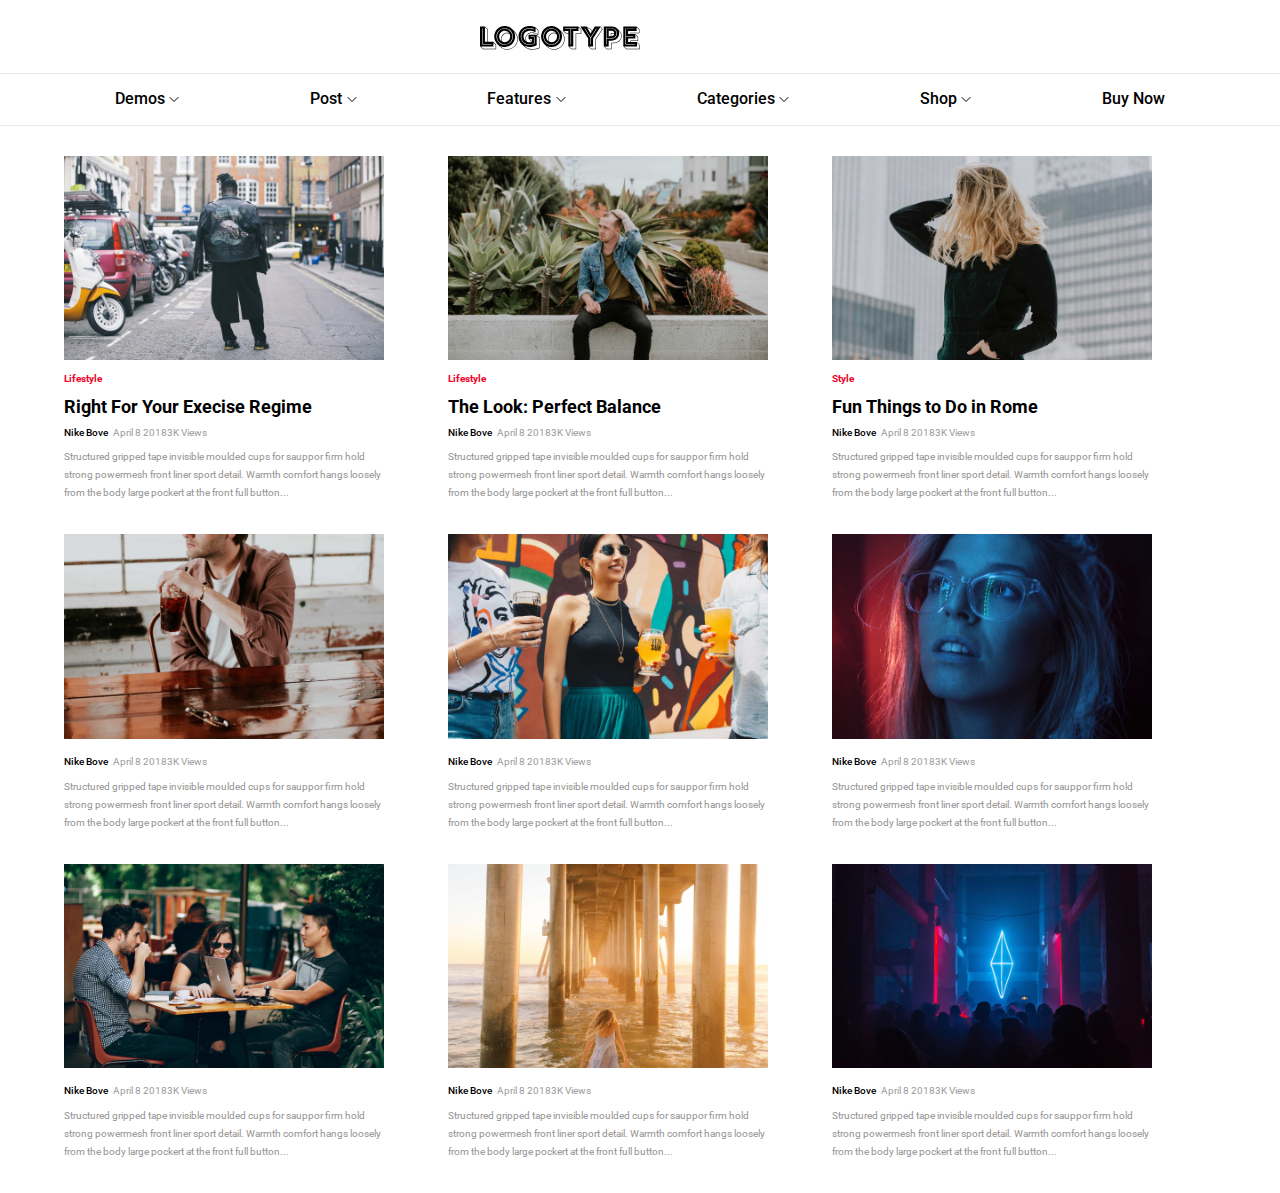
==== Compiled-HTML/index.html @ c1853500 "Initial commit" ====
<!DOCTYPE html><html> <head><meta charset="UTF-8"><meta name="viewport" content="width=device-width, initial-scale=1.0"><title>Вёрстка блога</title><link rel="stylesheet" href="../CSS/style.css"></head><header class="header"> <div class="header__top"><div class="header__burger"> <span class="header__burger-menu"> </span></div><img class="header__logo" src="../media/svg/Logotype.svg" alt=""><div class="header__top_right"><input class="header__text-field" type="text" placeholder="Поиск"><button class="header__search"></button></div></div><div class="header__bottom"><div class="header__select"> <div class="header__select-header"> <span class="header__select-current">Demos</span><div class="header__select-icon"><img class="header__select-icon-img" src="../media/svg/Select-icon.svg" alt=""></div><div class="header__select-body"><div class="header__select-item"><span class="header__select-item-text">Post Header</span></div><div class="header__select-item"><span class="header__select-item-text">post Layout</span></div><div class="header__select-item"><span class="header__select-item-text">Share Buttons</span></div><div class="header__select-item"><span class="header__select-item-text">Gallery Post</span></div><div class="header__select-item"><span class="header__select-item-text">Video Post</span></div></div></div></div><div class="header__select"> <div class="header__select-header"> <span class="header__select-current">Post</span><div class="header__select-icon"><img class="header__select-icon-img" src="../media/svg/Select-icon.svg" alt=""></div><div class="header__select-body"><div class="header__select-item"><span class="header__select-item-text">Post Header</span></div><div class="header__select-item"><span class="header__select-item-text">post Layout</span></div><div class="header__select-item"><span class="header__select-item-text">Share Buttons</span></div><div class="header__select-item"><span class="header__select-item-text">Gallery Post</span></div><div class="header__select-item"><span class="header__select-item-text">Video Post</span></div></div></div></div><div class="header__select"> <div class="header__select-header"> <span class="header__select-current">Features</span><div class="header__select-icon"><img class="header__select-icon-img" src="../media/svg/Select-icon.svg" alt=""></div><div class="header__select-body"><div class="header__select-item"><span class="header__select-item-text">Post Header</span></div><div class="header__select-item"><span class="header__select-item-text">post Layout</span></div><div class="header__select-item"><span class="header__select-item-text">Share Buttons</span></div><div class="header__select-item"><span class="header__select-item-text">Gallery Post</span></div><div class="header__select-item"><span class="header__select-item-text">Video Post</span></div></div></div></div><div class="header__select"> <div class="header__select-header"> <span class="header__select-current">Categories</span><div class="header__select-icon"><img class="header__select-icon-img" src="../media/svg/Select-icon.svg" alt=""></div><div class="header__select-body"><div class="header__select-item"><span class="header__select-item-text">Post Header</span></div><div class="header__select-item"><span class="header__select-item-text">post Layout</span></div><div class="header__select-item"><span class="header__select-item-text">Share Buttons</span></div><div class="header__select-item"><span class="header__select-item-text">Gallery Post</span></div><div class="header__select-item"><span class="header__select-item-text">Video Post</span></div></div></div></div><div class="header__select"> <div class="header__select-header"> <span class="header__select-current">Shop</span><div class="header__select-icon"><img class="header__select-icon-img" src="../media/svg/Select-icon.svg" alt=""></div><div class="header__select-body"><div class="header__select-item"><span class="header__select-item-text">Post Header</span></div><div class="header__select-item"><span class="header__select-item-text">post Layout</span></div><div class="header__select-item"><span class="header__select-item-text">Share Buttons</span></div><div class="header__select-item"><span class="header__select-item-text">Gallery Post</span></div><div class="header__select-item"><span class="header__select-item-text">Video Post</span></div></div></div></div><a class="header__link" href="">Buy Now</a></div></header><main><div class="main"> <div class="main__card"> <div class="main__card-img"><img class="main__card-picture" src="../media/png/1.png" alt=""></div><div class="main__card-type">Lifestyle</div><div class="main__card-topic">Right For Your Execise Regime</div><div class="main__card-user"><span class="main__card-author">Nike Bove</span><span class="main__card-date"> April 8 2018</span><span class="main__card-views">3K Views</span></div><div class="main__card-description">Structured gripped tape invisible moulded cups for sauppor firm hold strong powermesh front liner sport detail. Warmth comfort hangs loosely from the body large pockert at the front full button...</div></div><div class="main__card"> <div class="main__card-img"><img class="main__card-picture" src="../media/png/2.png" alt=""></div><div class="main__card-type">Lifestyle</div><div class="main__card-topic">The Look: Perfect Balance</div><div class="main__card-user"><span class="main__card-author">Nike Bove</span><span class="main__card-date"> April 8 2018</span><span class="main__card-views">3K Views</span></div><div class="main__card-description">Structured gripped tape invisible moulded cups for sauppor firm hold strong powermesh front liner sport detail. Warmth comfort hangs loosely from the body large pockert at the front full button...</div></div><div class="main__card"> <div class="main__card-img"><img class="main__card-picture" src="../media/png/3.png" alt=""></div><div class="main__card-type">Style</div><div class="main__card-topic">Fun Things to Do in Rome</div><div class="main__card-user"><span class="main__card-author">Nike Bove</span><span class="main__card-date"> April 8 2018</span><span class="main__card-views">3K Views</span></div><div class="main__card-description">Structured gripped tape invisible moulded cups for sauppor firm hold strong powermesh front liner sport detail. Warmth comfort hangs loosely from the body large pockert at the front full button...</div></div><div class="main__card"> <div class="main__card-img"><img class="main__card-picture" src="../media/png/4.png" alt=""></div><div class="main__card-type"></div><div class="main__card-topic"></div><div class="main__card-user"><span class="main__card-author">Nike Bove</span><span class="main__card-date"> April 8 2018</span><span class="main__card-views">3K Views</span></div><div class="main__card-description">Structured gripped tape invisible moulded cups for sauppor firm hold strong powermesh front liner sport detail. Warmth comfort hangs loosely from the body large pockert at the front full button...</div></div><div class="main__card"> <div class="main__card-img"><img class="main__card-picture" src="../media/png/5.png" alt=""></div><div class="main__card-type"></div><div class="main__card-topic"></div><div class="main__card-user"><span class="main__card-author">Nike Bove</span><span class="main__card-date"> April 8 2018</span><span class="main__card-views">3K Views</span></div><div class="main__card-description">Structured gripped tape invisible moulded cups for sauppor firm hold strong powermesh front liner sport detail. Warmth comfort hangs loosely from the body large pockert at the front full button...</div></div><div class="main__card"> <div class="main__card-img"><img class="main__card-picture" src="../media/png/6.png" alt=""></div><div class="main__card-type"></div><div class="main__card-topic"></div><div class="main__card-user"><span class="main__card-author">Nike Bove</span><span class="main__card-date"> April 8 2018</span><span class="main__card-views">3K Views</span></div><div class="main__card-description">Structured gripped tape invisible moulded cups for sauppor firm hold strong powermesh front liner sport detail. Warmth comfort hangs loosely from the body large pockert at the front full button...</div></div><div class="main__card"> <div class="main__card-img"><img class="main__card-picture" src="../media/png/7.png" alt=""></div><div class="main__card-type"></div><div class="main__card-topic"></div><div class="main__card-user"><span class="main__card-author">Nike Bove</span><span class="main__card-date"> April 8 2018</span><span class="main__card-views">3K Views</span></div><div class="main__card-description">Structured gripped tape invisible moulded cups for sauppor firm hold strong powermesh front liner sport detail. Warmth comfort hangs loosely from the body large pockert at the front full button...</div></div><div class="main__card"> <div class="main__card-img"><img class="main__card-picture" src="../media/png/8.png" alt=""></div><div class="main__card-type"></div><div class="main__card-topic"></div><div class="main__card-user"><span class="main__card-author">Nike Bove</span><span class="main__card-date"> April 8 2018</span><span class="main__card-views">3K Views</span></div><div class="main__card-description">Structured gripped tape invisible moulded cups for sauppor firm hold strong powermesh front liner sport detail. Warmth comfort hangs loosely from the body large pockert at the front full button...</div></div><div class="main__card"> <div class="main__card-img"><img class="main__card-picture" src="../media/png/9.png" alt=""></div><div class="main__card-type"></div><div class="main__card-topic"></div><div class="main__card-user"><span class="main__card-author">Nike Bove</span><span class="main__card-date"> April 8 2018</span><span class="main__card-views">3K Views</span></div><div class="main__card-description">Structured gripped tape invisible moulded cups for sauppor firm hold strong powermesh front liner sport detail. Warmth comfort hangs loosely from the body large pockert at the front full button...</div></div></div></main></html>
---- CSS/style.css ----
@import url("normalize.css");
@import url('https://fonts.googleapis.com/css2?family=Roboto:wght@400;700&display=swap');
@import url("header.css");
@import url("main.css");
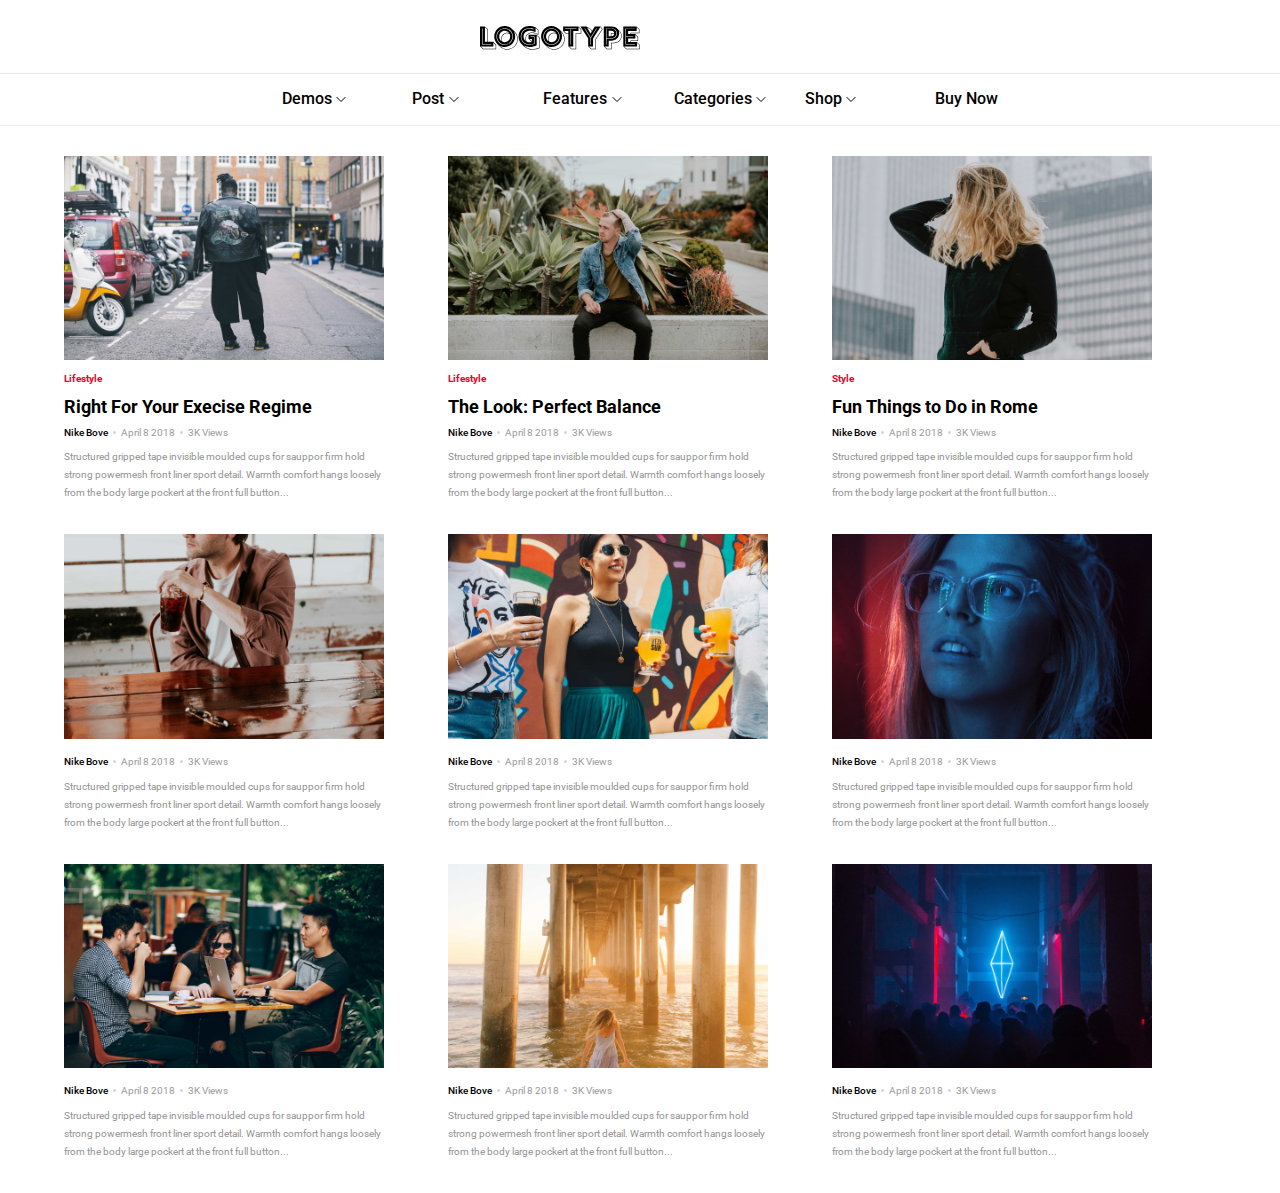
==== commit 20edfe1d: "Исправил ошибку" ====
--- a/Compiled-HTML/index.html
+++ b/Compiled-HTML/index.html
@@ -1 +1 @@
-<!DOCTYPE html><html> <head><meta charset="UTF-8"><meta name="viewport" content="width=device-width, initial-scale=1.0"><title>Вёрстка блога</title><link rel="stylesheet" href="../CSS/style.css"></head><header class="header"> <div class="header__top"><div class="header__burger"> <span class="header__burger-menu"> </span></div><img class="header__logo" src="../media/svg/Logotype.svg" alt=""><div class="header__top_right"><input class="header__text-field" type="text" placeholder="Поиск"><button class="header__search"></button></div></div><div class="header__bottom"><div class="header__select"> <div class="header__select-header"> <span class="header__select-current">Demos</span><div class="header__select-icon"><img class="header__select-icon-img" src="../media/svg/Select-icon.svg" alt=""></div><div class="header__select-body"><div class="header__select-item"><span class="header__select-item-text">Post Header</span></div><div class="header__select-item"><span class="header__select-item-text">post Layout</span></div><div class="header__select-item"><span class="header__select-item-text">Share Buttons</span></div><div class="header__select-item"><span class="header__select-item-text">Gallery Post</span></div><div class="header__select-item"><span class="header__select-item-text">Video Post</span></div></div></div></div><div class="header__select"> <div class="header__select-header"> <span class="header__select-current">Post</span><div class="header__select-icon"><img class="header__select-icon-img" src="../media/svg/Select-icon.svg" alt=""></div><div class="header__select-body"><div class="header__select-item"><span class="header__select-item-text">Post Header</span></div><div class="header__select-item"><span class="header__select-item-text">post Layout</span></div><div class="header__select-item"><span class="header__select-item-text">Share Buttons</span></div><div class="header__select-item"><span class="header__select-item-text">Gallery Post</span></div><div class="header__select-item"><span class="header__select-item-text">Video Post</span></div></div></div></div><div class="header__select"> <div class="header__select-header"> <span class="header__select-current">Features</span><div class="header__select-icon"><img class="header__select-icon-img" src="../media/svg/Select-icon.svg" alt=""></div><div class="header__select-body"><div class="header__select-item"><span class="header__select-item-text">Post Header</span></div><div class="header__select-item"><span class="header__select-item-text">post Layout</span></div><div class="header__select-item"><span class="header__select-item-text">Share Buttons</span></div><div class="header__select-item"><span class="header__select-item-text">Gallery Post</span></div><div class="header__select-item"><span class="header__select-item-text">Video Post</span></div></div></div></div><div class="header__select"> <div class="header__select-header"> <span class="header__select-current">Categories</span><div class="header__select-icon"><img class="header__select-icon-img" src="../media/svg/Select-icon.svg" alt=""></div><div class="header__select-body"><div class="header__select-item"><span class="header__select-item-text">Post Header</span></div><div class="header__select-item"><span class="header__select-item-text">post Layout</span></div><div class="header__select-item"><span class="header__select-item-text">Share Buttons</span></div><div class="header__select-item"><span class="header__select-item-text">Gallery Post</span></div><div class="header__select-item"><span class="header__select-item-text">Video Post</span></div></div></div></div><div class="header__select"> <div class="header__select-header"> <span class="header__select-current">Shop</span><div class="header__select-icon"><img class="header__select-icon-img" src="../media/svg/Select-icon.svg" alt=""></div><div class="header__select-body"><div class="header__select-item"><span class="header__select-item-text">Post Header</span></div><div class="header__select-item"><span class="header__select-item-text">post Layout</span></div><div class="header__select-item"><span class="header__select-item-text">Share Buttons</span></div><div class="header__select-item"><span class="header__select-item-text">Gallery Post</span></div><div class="header__select-item"><span class="header__select-item-text">Video Post</span></div></div></div></div><a class="header__link" href="">Buy Now</a></div></header><main><div class="main"> <div class="main__card"> <div class="main__card-img"><img class="main__card-picture" src="../media/png/1.png" alt=""></div><div class="main__card-type">Lifestyle</div><div class="main__card-topic">Right For Your Execise Regime</div><div class="main__card-user"><span class="main__card-author">Nike Bove</span><span class="main__card-date"> April 8 2018</span><span class="main__card-views">3K Views</span></div><div class="main__card-description">Structured gripped tape invisible moulded cups for sauppor firm hold strong powermesh front liner sport detail. Warmth comfort hangs loosely from the body large pockert at the front full button...</div></div><div class="main__card"> <div class="main__card-img"><img class="main__card-picture" src="../media/png/2.png" alt=""></div><div class="main__card-type">Lifestyle</div><div class="main__card-topic">The Look: Perfect Balance</div><div class="main__card-user"><span class="main__card-author">Nike Bove</span><span class="main__card-date"> April 8 2018</span><span class="main__card-views">3K Views</span></div><div class="main__card-description">Structured gripped tape invisible moulded cups for sauppor firm hold strong powermesh front liner sport detail. Warmth comfort hangs loosely from the body large pockert at the front full button...</div></div><div class="main__card"> <div class="main__card-img"><img class="main__card-picture" src="../media/png/3.png" alt=""></div><div class="main__card-type">Style</div><div class="main__card-topic">Fun Things to Do in Rome</div><div class="main__card-user"><span class="main__card-author">Nike Bove</span><span class="main__card-date"> April 8 2018</span><span class="main__card-views">3K Views</span></div><div class="main__card-description">Structured gripped tape invisible moulded cups for sauppor firm hold strong powermesh front liner sport detail. Warmth comfort hangs loosely from the body large pockert at the front full button...</div></div><div class="main__card"> <div class="main__card-img"><img class="main__card-picture" src="../media/png/4.png" alt=""></div><div class="main__card-type"></div><div class="main__card-topic"></div><div class="main__card-user"><span class="main__card-author">Nike Bove</span><span class="main__card-date"> April 8 2018</span><span class="main__card-views">3K Views</span></div><div class="main__card-description">Structured gripped tape invisible moulded cups for sauppor firm hold strong powermesh front liner sport detail. Warmth comfort hangs loosely from the body large pockert at the front full button...</div></div><div class="main__card"> <div class="main__card-img"><img class="main__card-picture" src="../media/png/5.png" alt=""></div><div class="main__card-type"></div><div class="main__card-topic"></div><div class="main__card-user"><span class="main__card-author">Nike Bove</span><span class="main__card-date"> April 8 2018</span><span class="main__card-views">3K Views</span></div><div class="main__card-description">Structured gripped tape invisible moulded cups for sauppor firm hold strong powermesh front liner sport detail. Warmth comfort hangs loosely from the body large pockert at the front full button...</div></div><div class="main__card"> <div class="main__card-img"><img class="main__card-picture" src="../media/png/6.png" alt=""></div><div class="main__card-type"></div><div class="main__card-topic"></div><div class="main__card-user"><span class="main__card-author">Nike Bove</span><span class="main__card-date"> April 8 2018</span><span class="main__card-views">3K Views</span></div><div class="main__card-description">Structured gripped tape invisible moulded cups for sauppor firm hold strong powermesh front liner sport detail. Warmth comfort hangs loosely from the body large pockert at the front full button...</div></div><div class="main__card"> <div class="main__card-img"><img class="main__card-picture" src="../media/png/7.png" alt=""></div><div class="main__card-type"></div><div class="main__card-topic"></div><div class="main__card-user"><span class="main__card-author">Nike Bove</span><span class="main__card-date"> April 8 2018</span><span class="main__card-views">3K Views</span></div><div class="main__card-description">Structured gripped tape invisible moulded cups for sauppor firm hold strong powermesh front liner sport detail. Warmth comfort hangs loosely from the body large pockert at the front full button...</div></div><div class="main__card"> <div class="main__card-img"><img class="main__card-picture" src="../media/png/8.png" alt=""></div><div class="main__card-type"></div><div class="main__card-topic"></div><div class="main__card-user"><span class="main__card-author">Nike Bove</span><span class="main__card-date"> April 8 2018</span><span class="main__card-views">3K Views</span></div><div class="main__card-description">Structured gripped tape invisible moulded cups for sauppor firm hold strong powermesh front liner sport detail. Warmth comfort hangs loosely from the body large pockert at the front full button...</div></div><div class="main__card"> <div class="main__card-img"><img class="main__card-picture" src="../media/png/9.png" alt=""></div><div class="main__card-type"></div><div class="main__card-topic"></div><div class="main__card-user"><span class="main__card-author">Nike Bove</span><span class="main__card-date"> April 8 2018</span><span class="main__card-views">3K Views</span></div><div class="main__card-description">Structured gripped tape invisible moulded cups for sauppor firm hold strong powermesh front liner sport detail. Warmth comfort hangs loosely from the body large pockert at the front full button...</div></div></div></main></html>+<!DOCTYPE html><html> <head><meta charset="UTF-8"><meta name="viewport" content="width=device-width, initial-scale=1.0"><title>Вёрстка блога</title><link rel="stylesheet" href="../CSS/style.css"></head><header class="header"> <div class="header__top"><div class="header__burger"> <span class="header__burger-menu"> </span></div><img class="header__logo" src="../media/svg/Logotype.svg" alt=""><div class="header__top_right"><input class="header__text-field" type="text" placeholder="Поиск"><button class="header__search"></button></div></div><div class="header__bottom"><div class="header__select"> <div class="header__select-header"> <span class="header__select-current">Demos</span><div class="header__select-icon"><img class="header__select-icon-img" src="../media/svg/Select-icon.svg" alt=""></div></div><div class="header__select-body"><div class="header__select-item"><span class="header__select-item-text">Post Header</span></div><div class="header__select-item"><span class="header__select-item-text">post Layout</span></div><div class="header__select-item"><span class="header__select-item-text">Share Buttons</span></div><div class="header__select-item"><span class="header__select-item-text">Gallery Post</span></div><div class="header__select-item"><span class="header__select-item-text">Video Post</span></div></div></div><div class="header__select"> <div class="header__select-header"> <span class="header__select-current">Post</span><div class="header__select-icon"><img class="header__select-icon-img" src="../media/svg/Select-icon.svg" alt=""></div></div><div class="header__select-body"><div class="header__select-item"><span class="header__select-item-text">Post Header</span></div><div class="header__select-item"><span class="header__select-item-text">post Layout</span></div><div class="header__select-item"><span class="header__select-item-text">Share Buttons</span></div><div class="header__select-item"><span class="header__select-item-text">Gallery Post</span></div><div class="header__select-item"><span class="header__select-item-text">Video Post</span></div></div></div><div class="header__select"> <div class="header__select-header"> <span class="header__select-current">Features</span><div class="header__select-icon"><img class="header__select-icon-img" src="../media/svg/Select-icon.svg" alt=""></div></div><div class="header__select-body"><div class="header__select-item"><span class="header__select-item-text">Post Header</span></div><div class="header__select-item"><span class="header__select-item-text">post Layout</span></div><div class="header__select-item"><span class="header__select-item-text">Share Buttons</span></div><div class="header__select-item"><span class="header__select-item-text">Gallery Post</span></div><div class="header__select-item"><span class="header__select-item-text">Video Post</span></div></div></div><div class="header__select"> <div class="header__select-header"> <span class="header__select-current">Categories</span><div class="header__select-icon"><img class="header__select-icon-img" src="../media/svg/Select-icon.svg" alt=""></div></div><div class="header__select-body"><div class="header__select-item"><span class="header__select-item-text">Post Header</span></div><div class="header__select-item"><span class="header__select-item-text">post Layout</span></div><div class="header__select-item"><span class="header__select-item-text">Share Buttons</span></div><div class="header__select-item"><span class="header__select-item-text">Gallery Post</span></div><div class="header__select-item"><span class="header__select-item-text">Video Post</span></div></div></div><div class="header__select"> <div class="header__select-header"> <span class="header__select-current">Shop</span><div class="header__select-icon"><img class="header__select-icon-img" src="../media/svg/Select-icon.svg" alt=""></div></div><div class="header__select-body"><div class="header__select-item"><span class="header__select-item-text">Post Header</span></div><div class="header__select-item"><span class="header__select-item-text">post Layout</span></div><div class="header__select-item"><span class="header__select-item-text">Share Buttons</span></div><div class="header__select-item"><span class="header__select-item-text">Gallery Post</span></div><div class="header__select-item"><span class="header__select-item-text">Video Post</span></div></div></div><a class="header__link" href="">Buy Now</a></div></header><main><div class="main"> <div class="main__card"> <div class="main__card-img"><img class="main__card-picture" src="../media/png/1.png" alt=""></div><div class="main__card-type">Lifestyle</div><div class="main__card-topic">Right For Your Execise Regime</div><div class="main__card-user"><span class="main__card-author">Nike Bove</span><span class="main__card-date"> April 8 2018</span><span class="main__card-views">3K Views</span></div><div class="main__card-description">Structured gripped tape invisible moulded cups for sauppor firm hold strong powermesh front liner sport detail. Warmth comfort hangs loosely from the body large pockert at the front full button...</div></div><div class="main__card"> <div class="main__card-img"><img class="main__card-picture" src="../media/png/2.png" alt=""></div><div class="main__card-type">Lifestyle</div><div class="main__card-topic">The Look: Perfect Balance</div><div class="main__card-user"><span class="main__card-author">Nike Bove</span><span class="main__card-date"> April 8 2018</span><span class="main__card-views">3K Views</span></div><div class="main__card-description">Structured gripped tape invisible moulded cups for sauppor firm hold strong powermesh front liner sport detail. Warmth comfort hangs loosely from the body large pockert at the front full button...</div></div><div class="main__card"> <div class="main__card-img"><img class="main__card-picture" src="../media/png/3.png" alt=""></div><div class="main__card-type">Style</div><div class="main__card-topic">Fun Things to Do in Rome</div><div class="main__card-user"><span class="main__card-author">Nike Bove</span><span class="main__card-date"> April 8 2018</span><span class="main__card-views">3K Views</span></div><div class="main__card-description">Structured gripped tape invisible moulded cups for sauppor firm hold strong powermesh front liner sport detail. Warmth comfort hangs loosely from the body large pockert at the front full button...</div></div><div class="main__card"> <div class="main__card-img"><img class="main__card-picture" src="../media/png/4.png" alt=""></div><div class="main__card-type"></div><div class="main__card-topic"></div><div class="main__card-user"><span class="main__card-author">Nike Bove</span><span class="main__card-date"> April 8 2018</span><span class="main__card-views">3K Views</span></div><div class="main__card-description">Structured gripped tape invisible moulded cups for sauppor firm hold strong powermesh front liner sport detail. Warmth comfort hangs loosely from the body large pockert at the front full button...</div></div><div class="main__card"> <div class="main__card-img"><img class="main__card-picture" src="../media/png/5.png" alt=""></div><div class="main__card-type"></div><div class="main__card-topic"></div><div class="main__card-user"><span class="main__card-author">Nike Bove</span><span class="main__card-date"> April 8 2018</span><span class="main__card-views">3K Views</span></div><div class="main__card-description">Structured gripped tape invisible moulded cups for sauppor firm hold strong powermesh front liner sport detail. Warmth comfort hangs loosely from the body large pockert at the front full button...</div></div><div class="main__card"> <div class="main__card-img"><img class="main__card-picture" src="../media/png/6.png" alt=""></div><div class="main__card-type"></div><div class="main__card-topic"></div><div class="main__card-user"><span class="main__card-author">Nike Bove</span><span class="main__card-date"> April 8 2018</span><span class="main__card-views">3K Views</span></div><div class="main__card-description">Structured gripped tape invisible moulded cups for sauppor firm hold strong powermesh front liner sport detail. Warmth comfort hangs loosely from the body large pockert at the front full button...</div></div><div class="main__card"> <div class="main__card-img"><img class="main__card-picture" src="../media/png/7.png" alt=""></div><div class="main__card-type"></div><div class="main__card-topic"></div><div class="main__card-user"><span class="main__card-author">Nike Bove</span><span class="main__card-date"> April 8 2018</span><span class="main__card-views">3K Views</span></div><div class="main__card-description">Structured gripped tape invisible moulded cups for sauppor firm hold strong powermesh front liner sport detail. Warmth comfort hangs loosely from the body large pockert at the front full button...</div></div><div class="main__card"> <div class="main__card-img"><img class="main__card-picture" src="../media/png/8.png" alt=""></div><div class="main__card-type"></div><div class="main__card-topic"></div><div class="main__card-user"><span class="main__card-author">Nike Bove</span><span class="main__card-date"> April 8 2018</span><span class="main__card-views">3K Views</span></div><div class="main__card-description">Structured gripped tape invisible moulded cups for sauppor firm hold strong powermesh front liner sport detail. Warmth comfort hangs loosely from the body large pockert at the front full button...</div></div><div class="main__card"> <div class="main__card-img"><img class="main__card-picture" src="../media/png/9.png" alt=""></div><div class="main__card-type"></div><div class="main__card-topic"></div><div class="main__card-user"><span class="main__card-author">Nike Bove</span><span class="main__card-date"> April 8 2018</span><span class="main__card-views">3K Views</span></div><div class="main__card-description">Structured gripped tape invisible moulded cups for sauppor firm hold strong powermesh front liner sport detail. Warmth comfort hangs loosely from the body large pockert at the front full button...</div></div></div></main></html>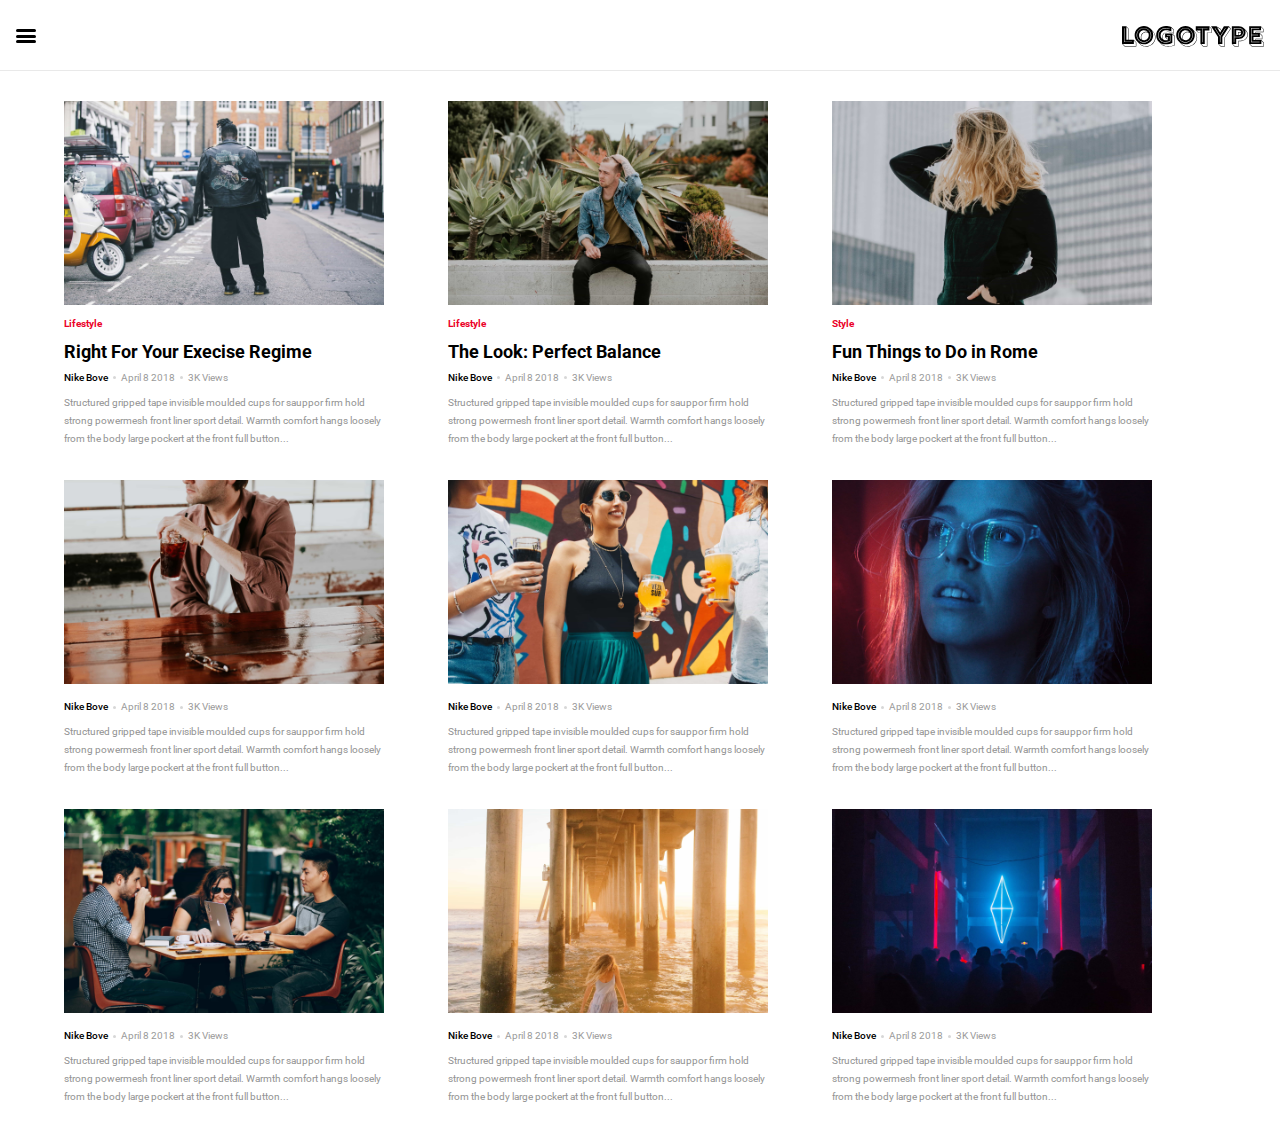
==== commit cc68f173: "Добавлена поддержка мобильных устройств" ====
--- a/Compiled-HTML/index.html
+++ b/Compiled-HTML/index.html
@@ -1 +1 @@
-<!DOCTYPE html><html> <head><meta charset="UTF-8"><meta name="viewport" content="width=device-width, initial-scale=1.0"><title>Вёрстка блога</title><link rel="stylesheet" href="../CSS/style.css"></head><header class="header"> <div class="header__top"><div class="header__burger"> <span class="header__burger-menu"> </span></div><img class="header__logo" src="../media/svg/Logotype.svg" alt=""><div class="header__top_right"><input class="header__text-field" type="text" placeholder="Поиск"><button class="header__search"></button></div></div><div class="header__bottom"><div class="header__select"> <div class="header__select-header"> <span class="header__select-current">Demos</span><div class="header__select-icon"><img class="header__select-icon-img" src="../media/svg/Select-icon.svg" alt=""></div></div><div class="header__select-body"><div class="header__select-item"><span class="header__select-item-text">Post Header</span></div><div class="header__select-item"><span class="header__select-item-text">post Layout</span></div><div class="header__select-item"><span class="header__select-item-text">Share Buttons</span></div><div class="header__select-item"><span class="header__select-item-text">Gallery Post</span></div><div class="header__select-item"><span class="header__select-item-text">Video Post</span></div></div></div><div class="header__select"> <div class="header__select-header"> <span class="header__select-current">Post</span><div class="header__select-icon"><img class="header__select-icon-img" src="../media/svg/Select-icon.svg" alt=""></div></div><div class="header__select-body"><div class="header__select-item"><span class="header__select-item-text">Post Header</span></div><div class="header__select-item"><span class="header__select-item-text">post Layout</span></div><div class="header__select-item"><span class="header__select-item-text">Share Buttons</span></div><div class="header__select-item"><span class="header__select-item-text">Gallery Post</span></div><div class="header__select-item"><span class="header__select-item-text">Video Post</span></div></div></div><div class="header__select"> <div class="header__select-header"> <span class="header__select-current">Features</span><div class="header__select-icon"><img class="header__select-icon-img" src="../media/svg/Select-icon.svg" alt=""></div></div><div class="header__select-body"><div class="header__select-item"><span class="header__select-item-text">Post Header</span></div><div class="header__select-item"><span class="header__select-item-text">post Layout</span></div><div class="header__select-item"><span class="header__select-item-text">Share Buttons</span></div><div class="header__select-item"><span class="header__select-item-text">Gallery Post</span></div><div class="header__select-item"><span class="header__select-item-text">Video Post</span></div></div></div><div class="header__select"> <div class="header__select-header"> <span class="header__select-current">Categories</span><div class="header__select-icon"><img class="header__select-icon-img" src="../media/svg/Select-icon.svg" alt=""></div></div><div class="header__select-body"><div class="header__select-item"><span class="header__select-item-text">Post Header</span></div><div class="header__select-item"><span class="header__select-item-text">post Layout</span></div><div class="header__select-item"><span class="header__select-item-text">Share Buttons</span></div><div class="header__select-item"><span class="header__select-item-text">Gallery Post</span></div><div class="header__select-item"><span class="header__select-item-text">Video Post</span></div></div></div><div class="header__select"> <div class="header__select-header"> <span class="header__select-current">Shop</span><div class="header__select-icon"><img class="header__select-icon-img" src="../media/svg/Select-icon.svg" alt=""></div></div><div class="header__select-body"><div class="header__select-item"><span class="header__select-item-text">Post Header</span></div><div class="header__select-item"><span class="header__select-item-text">post Layout</span></div><div class="header__select-item"><span class="header__select-item-text">Share Buttons</span></div><div class="header__select-item"><span class="header__select-item-text">Gallery Post</span></div><div class="header__select-item"><span class="header__select-item-text">Video Post</span></div></div></div><a class="header__link" href="">Buy Now</a></div></header><main><div class="main"> <div class="main__card"> <div class="main__card-img"><img class="main__card-picture" src="../media/png/1.png" alt=""></div><div class="main__card-type">Lifestyle</div><div class="main__card-topic">Right For Your Execise Regime</div><div class="main__card-user"><span class="main__card-author">Nike Bove</span><span class="main__card-date"> April 8 2018</span><span class="main__card-views">3K Views</span></div><div class="main__card-description">Structured gripped tape invisible moulded cups for sauppor firm hold strong powermesh front liner sport detail. Warmth comfort hangs loosely from the body large pockert at the front full button...</div></div><div class="main__card"> <div class="main__card-img"><img class="main__card-picture" src="../media/png/2.png" alt=""></div><div class="main__card-type">Lifestyle</div><div class="main__card-topic">The Look: Perfect Balance</div><div class="main__card-user"><span class="main__card-author">Nike Bove</span><span class="main__card-date"> April 8 2018</span><span class="main__card-views">3K Views</span></div><div class="main__card-description">Structured gripped tape invisible moulded cups for sauppor firm hold strong powermesh front liner sport detail. Warmth comfort hangs loosely from the body large pockert at the front full button...</div></div><div class="main__card"> <div class="main__card-img"><img class="main__card-picture" src="../media/png/3.png" alt=""></div><div class="main__card-type">Style</div><div class="main__card-topic">Fun Things to Do in Rome</div><div class="main__card-user"><span class="main__card-author">Nike Bove</span><span class="main__card-date"> April 8 2018</span><span class="main__card-views">3K Views</span></div><div class="main__card-description">Structured gripped tape invisible moulded cups for sauppor firm hold strong powermesh front liner sport detail. Warmth comfort hangs loosely from the body large pockert at the front full button...</div></div><div class="main__card"> <div class="main__card-img"><img class="main__card-picture" src="../media/png/4.png" alt=""></div><div class="main__card-type"></div><div class="main__card-topic"></div><div class="main__card-user"><span class="main__card-author">Nike Bove</span><span class="main__card-date"> April 8 2018</span><span class="main__card-views">3K Views</span></div><div class="main__card-description">Structured gripped tape invisible moulded cups for sauppor firm hold strong powermesh front liner sport detail. Warmth comfort hangs loosely from the body large pockert at the front full button...</div></div><div class="main__card"> <div class="main__card-img"><img class="main__card-picture" src="../media/png/5.png" alt=""></div><div class="main__card-type"></div><div class="main__card-topic"></div><div class="main__card-user"><span class="main__card-author">Nike Bove</span><span class="main__card-date"> April 8 2018</span><span class="main__card-views">3K Views</span></div><div class="main__card-description">Structured gripped tape invisible moulded cups for sauppor firm hold strong powermesh front liner sport detail. Warmth comfort hangs loosely from the body large pockert at the front full button...</div></div><div class="main__card"> <div class="main__card-img"><img class="main__card-picture" src="../media/png/6.png" alt=""></div><div class="main__card-type"></div><div class="main__card-topic"></div><div class="main__card-user"><span class="main__card-author">Nike Bove</span><span class="main__card-date"> April 8 2018</span><span class="main__card-views">3K Views</span></div><div class="main__card-description">Structured gripped tape invisible moulded cups for sauppor firm hold strong powermesh front liner sport detail. Warmth comfort hangs loosely from the body large pockert at the front full button...</div></div><div class="main__card"> <div class="main__card-img"><img class="main__card-picture" src="../media/png/7.png" alt=""></div><div class="main__card-type"></div><div class="main__card-topic"></div><div class="main__card-user"><span class="main__card-author">Nike Bove</span><span class="main__card-date"> April 8 2018</span><span class="main__card-views">3K Views</span></div><div class="main__card-description">Structured gripped tape invisible moulded cups for sauppor firm hold strong powermesh front liner sport detail. Warmth comfort hangs loosely from the body large pockert at the front full button...</div></div><div class="main__card"> <div class="main__card-img"><img class="main__card-picture" src="../media/png/8.png" alt=""></div><div class="main__card-type"></div><div class="main__card-topic"></div><div class="main__card-user"><span class="main__card-author">Nike Bove</span><span class="main__card-date"> April 8 2018</span><span class="main__card-views">3K Views</span></div><div class="main__card-description">Structured gripped tape invisible moulded cups for sauppor firm hold strong powermesh front liner sport detail. Warmth comfort hangs loosely from the body large pockert at the front full button...</div></div><div class="main__card"> <div class="main__card-img"><img class="main__card-picture" src="../media/png/9.png" alt=""></div><div class="main__card-type"></div><div class="main__card-topic"></div><div class="main__card-user"><span class="main__card-author">Nike Bove</span><span class="main__card-date"> April 8 2018</span><span class="main__card-views">3K Views</span></div><div class="main__card-description">Structured gripped tape invisible moulded cups for sauppor firm hold strong powermesh front liner sport detail. Warmth comfort hangs loosely from the body large pockert at the front full button...</div></div></div></main></html>+<!DOCTYPE html><html> <head><meta charset="UTF-8"><meta name="viewport" content="width=device-width, initial-scale=1.0"><title>Вёрстка блога</title><link rel="stylesheet" href="../CSS/style.css"></head><header class="header"> <div class="header__top"><div class="header__burger"> <span class="header__burger-menu"> </span></div><img class="header__logo" src="../media/svg/Logotype.svg" alt=""><div class="header__top_right"><input class="header__text-field" type="text" placeholder="Поиск"><button class="header__search"></button></div></div><div class="header__bottom"><div class="header__select"> <div class="header__select-header"> <span class="header__select-current">Demos</span><div class="header__select-icon"><img class="header__select-icon-img" src="../media/svg/Select-icon.svg" alt=""></div></div><div class="header__select-body"><div class="header__select-item"><span class="header__select-item-text">Post Header</span></div><div class="header__select-item"><span class="header__select-item-text">post Layout</span></div><div class="header__select-item"><span class="header__select-item-text">Share Buttons</span></div><div class="header__select-item"><span class="header__select-item-text">Gallery Post</span></div><div class="header__select-item"><span class="header__select-item-text">Video Post</span></div></div></div><div class="header__select"> <div class="header__select-header"> <span class="header__select-current">Post</span><div class="header__select-icon"><img class="header__select-icon-img" src="../media/svg/Select-icon.svg" alt=""></div></div><div class="header__select-body"><div class="header__select-item"><span class="header__select-item-text">Post Header</span></div><div class="header__select-item"><span class="header__select-item-text">post Layout</span></div><div class="header__select-item"><span class="header__select-item-text">Share Buttons</span></div><div class="header__select-item"><span class="header__select-item-text">Gallery Post</span></div><div class="header__select-item"><span class="header__select-item-text">Video Post</span></div></div></div><div class="header__select"> <div class="header__select-header"> <span class="header__select-current">Features</span><div class="header__select-icon"><img class="header__select-icon-img" src="../media/svg/Select-icon.svg" alt=""></div></div><div class="header__select-body"><div class="header__select-item"><span class="header__select-item-text">Post Header</span></div><div class="header__select-item"><span class="header__select-item-text">post Layout</span></div><div class="header__select-item"><span class="header__select-item-text">Share Buttons</span></div><div class="header__select-item"><span class="header__select-item-text">Gallery Post</span></div><div class="header__select-item"><span class="header__select-item-text">Video Post</span></div></div></div><div class="header__select"> <div class="header__select-header"> <span class="header__select-current">Categories</span><div class="header__select-icon"><img class="header__select-icon-img" src="../media/svg/Select-icon.svg" alt=""></div></div><div class="header__select-body"><div class="header__select-item"><span class="header__select-item-text">Post Header</span></div><div class="header__select-item"><span class="header__select-item-text">post Layout</span></div><div class="header__select-item"><span class="header__select-item-text">Share Buttons</span></div><div class="header__select-item"><span class="header__select-item-text">Gallery Post</span></div><div class="header__select-item"><span class="header__select-item-text">Video Post</span></div></div></div><div class="header__select"> <div class="header__select-header"> <span class="header__select-current">Shop</span><div class="header__select-icon"><img class="header__select-icon-img" src="../media/svg/Select-icon.svg" alt=""></div></div><div class="header__select-body"><div class="header__select-item"><span class="header__select-item-text">Post Header</span></div><div class="header__select-item"><span class="header__select-item-text">post Layout</span></div><div class="header__select-item"><span class="header__select-item-text">Share Buttons</span></div><div class="header__select-item"><span class="header__select-item-text">Gallery Post</span></div><div class="header__select-item"><span class="header__select-item-text">Video Post</span></div></div></div><a class="header__link" href="">Buy Now</a></div><div class="header__mobile"> <div class="header__mobile-top"> <img class="header__logo" src="../media/svg/Logotype.svg" alt=""><div class="header__close-btn"> <span class="header__mobile-cross"></span></div></div><div class="header__bottom_mobile"><div class="header__select"> <div class="header__select-header"> <span class="header__select-current">Demos</span><div class="header__select-icon"><img class="header__select-icon-img" src="../media/svg/Select-icon.svg" alt=""></div></div><div class="header__select-body"><div class="header__select-item"><span class="header__select-item-text">Post Header</span></div><div class="header__select-item"><span class="header__select-item-text">post Layout</span></div><div class="header__select-item"><span class="header__select-item-text">Share Buttons</span></div><div class="header__select-item"><span class="header__select-item-text">Gallery Post</span></div><div class="header__select-item"><span class="header__select-item-text">Video Post</span></div></div></div><div class="header__select"> <div class="header__select-header"> <span class="header__select-current">Post</span><div class="header__select-icon"><img class="header__select-icon-img" src="../media/svg/Select-icon.svg" alt=""></div></div><div class="header__select-body"><div class="header__select-item"><span class="header__select-item-text">Post Header</span></div><div class="header__select-item"><span class="header__select-item-text">post Layout</span></div><div class="header__select-item"><span class="header__select-item-text">Share Buttons</span></div><div class="header__select-item"><span class="header__select-item-text">Gallery Post</span></div><div class="header__select-item"><span class="header__select-item-text">Video Post</span></div></div></div><div class="header__select"> <div class="header__select-header"> <span class="header__select-current">Features</span><div class="header__select-icon"><img class="header__select-icon-img" src="../media/svg/Select-icon.svg" alt=""></div></div><div class="header__select-body"><div class="header__select-item"><span class="header__select-item-text">Post Header</span></div><div class="header__select-item"><span class="header__select-item-text">post Layout</span></div><div class="header__select-item"><span class="header__select-item-text">Share Buttons</span></div><div class="header__select-item"><span class="header__select-item-text">Gallery Post</span></div><div class="header__select-item"><span class="header__select-item-text">Video Post</span></div></div></div><div class="header__select"> <div class="header__select-header"> <span class="header__select-current">Categories</span><div class="header__select-icon"><img class="header__select-icon-img" src="../media/svg/Select-icon.svg" alt=""></div></div><div class="header__select-body"><div class="header__select-item"><span class="header__select-item-text">Post Header</span></div><div class="header__select-item"><span class="header__select-item-text">post Layout</span></div><div class="header__select-item"><span class="header__select-item-text">Share Buttons</span></div><div class="header__select-item"><span class="header__select-item-text">Gallery Post</span></div><div class="header__select-item"><span class="header__select-item-text">Video Post</span></div></div></div><div class="header__select"> <div class="header__select-header"> <span class="header__select-current">Shop</span><div class="header__select-icon"><img class="header__select-icon-img" src="../media/svg/Select-icon.svg" alt=""></div></div><div class="header__select-body"><div class="header__select-item"><span class="header__select-item-text">Post Header</span></div><div class="header__select-item"><span class="header__select-item-text">post Layout</span></div><div class="header__select-item"><span class="header__select-item-text">Share Buttons</span></div><div class="header__select-item"><span class="header__select-item-text">Gallery Post</span></div><div class="header__select-item"><span class="header__select-item-text">Video Post</span></div></div></div><a class="header__link" href="">Buy Now</a></div></div></header><main><div class="main"> <div class="main__card"> <div class="main__card-img"><img class="main__card-picture" src="../media/png/1.png" alt=""></div><div class="main__card-type">Lifestyle</div><div class="main__card-topic">Right For Your Execise Regime</div><div class="main__card-user"><span class="main__card-author">Nike Bove</span><span class="main__card-date"> April 8 2018</span><span class="main__card-views">3K Views</span></div><div class="main__card-description">Structured gripped tape invisible moulded cups for sauppor firm hold strong powermesh front liner sport detail. Warmth comfort hangs loosely from the body large pockert at the front full button...</div></div><div class="main__card"> <div class="main__card-img"><img class="main__card-picture" src="../media/png/2.png" alt=""></div><div class="main__card-type">Lifestyle</div><div class="main__card-topic">The Look: Perfect Balance</div><div class="main__card-user"><span class="main__card-author">Nike Bove</span><span class="main__card-date"> April 8 2018</span><span class="main__card-views">3K Views</span></div><div class="main__card-description">Structured gripped tape invisible moulded cups for sauppor firm hold strong powermesh front liner sport detail. Warmth comfort hangs loosely from the body large pockert at the front full button...</div></div><div class="main__card"> <div class="main__card-img"><img class="main__card-picture" src="../media/png/3.png" alt=""></div><div class="main__card-type">Style</div><div class="main__card-topic">Fun Things to Do in Rome</div><div class="main__card-user"><span class="main__card-author">Nike Bove</span><span class="main__card-date"> April 8 2018</span><span class="main__card-views">3K Views</span></div><div class="main__card-description">Structured gripped tape invisible moulded cups for sauppor firm hold strong powermesh front liner sport detail. Warmth comfort hangs loosely from the body large pockert at the front full button...</div></div><div class="main__card"> <div class="main__card-img"><img class="main__card-picture" src="../media/png/4.png" alt=""></div><div class="main__card-type"></div><div class="main__card-topic"></div><div class="main__card-user"><span class="main__card-author">Nike Bove</span><span class="main__card-date"> April 8 2018</span><span class="main__card-views">3K Views</span></div><div class="main__card-description">Structured gripped tape invisible moulded cups for sauppor firm hold strong powermesh front liner sport detail. Warmth comfort hangs loosely from the body large pockert at the front full button...</div></div><div class="main__card"> <div class="main__card-img"><img class="main__card-picture" src="../media/png/5.png" alt=""></div><div class="main__card-type"></div><div class="main__card-topic"></div><div class="main__card-user"><span class="main__card-author">Nike Bove</span><span class="main__card-date"> April 8 2018</span><span class="main__card-views">3K Views</span></div><div class="main__card-description">Structured gripped tape invisible moulded cups for sauppor firm hold strong powermesh front liner sport detail. Warmth comfort hangs loosely from the body large pockert at the front full button...</div></div><div class="main__card"> <div class="main__card-img"><img class="main__card-picture" src="../media/png/6.png" alt=""></div><div class="main__card-type"></div><div class="main__card-topic"></div><div class="main__card-user"><span class="main__card-author">Nike Bove</span><span class="main__card-date"> April 8 2018</span><span class="main__card-views">3K Views</span></div><div class="main__card-description">Structured gripped tape invisible moulded cups for sauppor firm hold strong powermesh front liner sport detail. Warmth comfort hangs loosely from the body large pockert at the front full button...</div></div><div class="main__card"> <div class="main__card-img"><img class="main__card-picture" src="../media/png/7.png" alt=""></div><div class="main__card-type"></div><div class="main__card-topic"></div><div class="main__card-user"><span class="main__card-author">Nike Bove</span><span class="main__card-date"> April 8 2018</span><span class="main__card-views">3K Views</span></div><div class="main__card-description">Structured gripped tape invisible moulded cups for sauppor firm hold strong powermesh front liner sport detail. Warmth comfort hangs loosely from the body large pockert at the front full button...</div></div><div class="main__card"> <div class="main__card-img"><img class="main__card-picture" src="../media/png/8.png" alt=""></div><div class="main__card-type"></div><div class="main__card-topic"></div><div class="main__card-user"><span class="main__card-author">Nike Bove</span><span class="main__card-date"> April 8 2018</span><span class="main__card-views">3K Views</span></div><div class="main__card-description">Structured gripped tape invisible moulded cups for sauppor firm hold strong powermesh front liner sport detail. Warmth comfort hangs loosely from the body large pockert at the front full button...</div></div><div class="main__card"> <div class="main__card-img"><img class="main__card-picture" src="../media/png/9.png" alt=""></div><div class="main__card-type"></div><div class="main__card-topic"></div><div class="main__card-user"><span class="main__card-author">Nike Bove</span><span class="main__card-date"> April 8 2018</span><span class="main__card-views">3K Views</span></div><div class="main__card-description">Structured gripped tape invisible moulded cups for sauppor firm hold strong powermesh front liner sport detail. Warmth comfort hangs loosely from the body large pockert at the front full button...</div></div></div></main></html>--- a/CSS/style.css
+++ b/CSS/style.css
@@ -1,4 +1,5 @@
 @import url("normalize.css");
 @import url('https://fonts.googleapis.com/css2?family=Roboto:wght@400;700&display=swap');
 @import url("header.css");
-@import url("main.css");+@import url("main.css");
+@import url("adaptive_font_scale.css");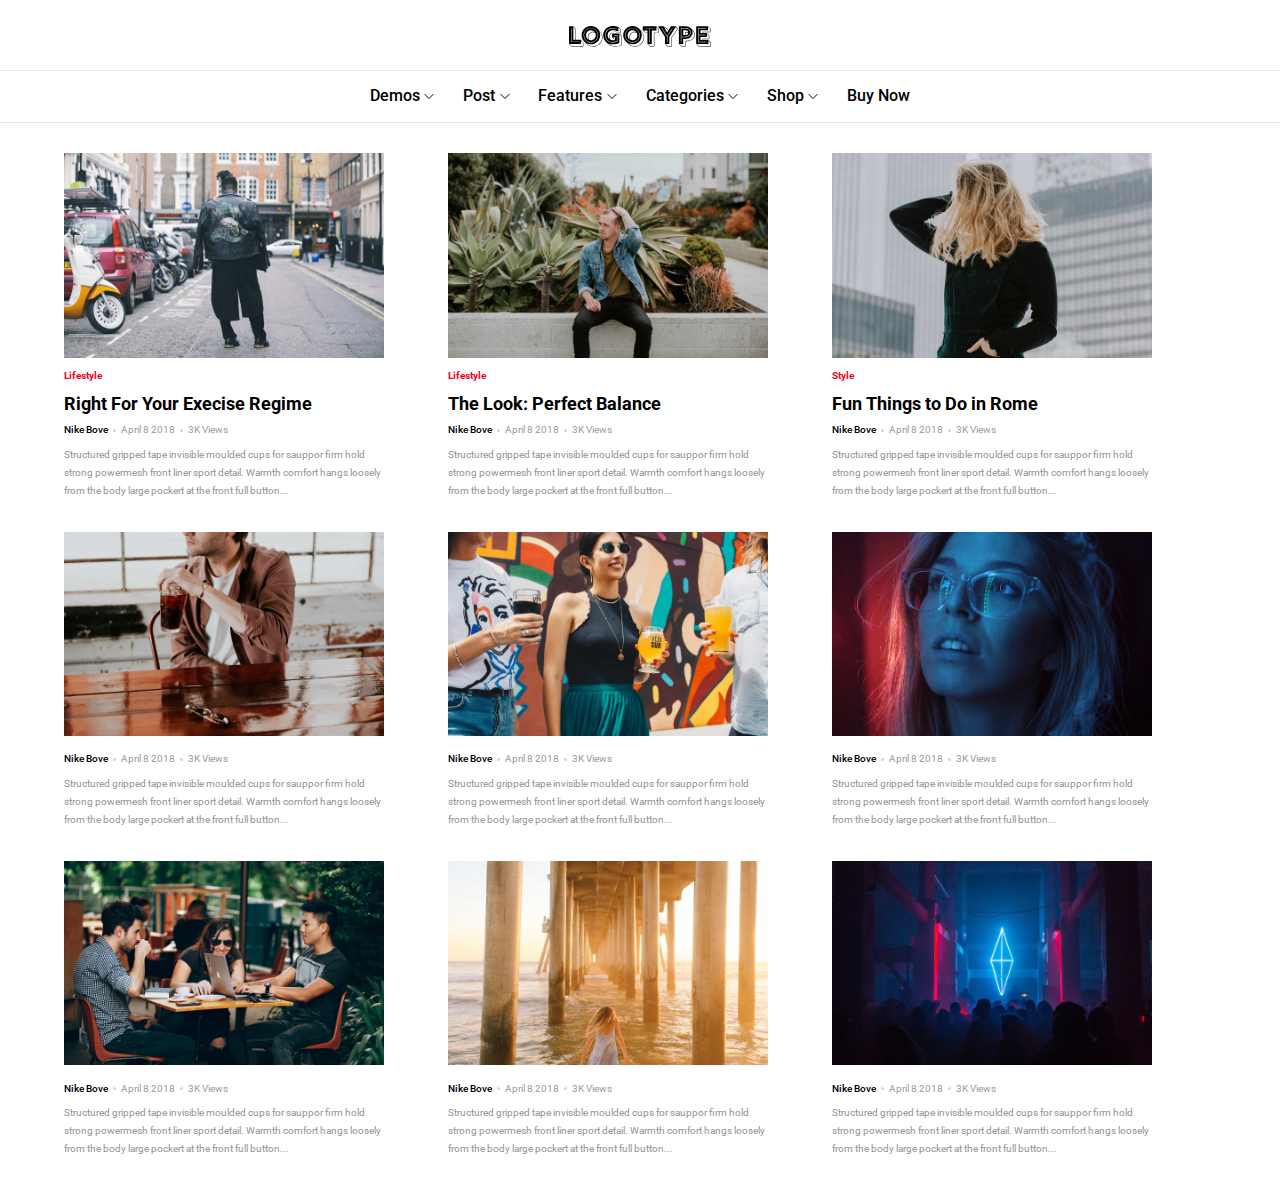
==== commit c3b73971: "Исправлены Медиа запросы" ====
--- a/Compiled-HTML/index.html
+++ b/Compiled-HTML/index.html
@@ -1 +1 @@
-<!DOCTYPE html><html> <head><meta charset="UTF-8"><meta name="viewport" content="width=device-width, initial-scale=1.0"><title>Вёрстка блога</title><link rel="stylesheet" href="../CSS/style.css"></head><header class="header"> <div class="header__top"><div class="header__burger"> <span class="header__burger-menu"> </span></div><img class="header__logo" src="../media/svg/Logotype.svg" alt=""><div class="header__top_right"><input class="header__text-field" type="text" placeholder="Поиск"><button class="header__search"></button></div></div><div class="header__bottom"><div class="header__select"> <div class="header__select-header"> <span class="header__select-current">Demos</span><div class="header__select-icon"><img class="header__select-icon-img" src="../media/svg/Select-icon.svg" alt=""></div></div><div class="header__select-body"><div class="header__select-item"><span class="header__select-item-text">Post Header</span></div><div class="header__select-item"><span class="header__select-item-text">post Layout</span></div><div class="header__select-item"><span class="header__select-item-text">Share Buttons</span></div><div class="header__select-item"><span class="header__select-item-text">Gallery Post</span></div><div class="header__select-item"><span class="header__select-item-text">Video Post</span></div></div></div><div class="header__select"> <div class="header__select-header"> <span class="header__select-current">Post</span><div class="header__select-icon"><img class="header__select-icon-img" src="../media/svg/Select-icon.svg" alt=""></div></div><div class="header__select-body"><div class="header__select-item"><span class="header__select-item-text">Post Header</span></div><div class="header__select-item"><span class="header__select-item-text">post Layout</span></div><div class="header__select-item"><span class="header__select-item-text">Share Buttons</span></div><div class="header__select-item"><span class="header__select-item-text">Gallery Post</span></div><div class="header__select-item"><span class="header__select-item-text">Video Post</span></div></div></div><div class="header__select"> <div class="header__select-header"> <span class="header__select-current">Features</span><div class="header__select-icon"><img class="header__select-icon-img" src="../media/svg/Select-icon.svg" alt=""></div></div><div class="header__select-body"><div class="header__select-item"><span class="header__select-item-text">Post Header</span></div><div class="header__select-item"><span class="header__select-item-text">post Layout</span></div><div class="header__select-item"><span class="header__select-item-text">Share Buttons</span></div><div class="header__select-item"><span class="header__select-item-text">Gallery Post</span></div><div class="header__select-item"><span class="header__select-item-text">Video Post</span></div></div></div><div class="header__select"> <div class="header__select-header"> <span class="header__select-current">Categories</span><div class="header__select-icon"><img class="header__select-icon-img" src="../media/svg/Select-icon.svg" alt=""></div></div><div class="header__select-body"><div class="header__select-item"><span class="header__select-item-text">Post Header</span></div><div class="header__select-item"><span class="header__select-item-text">post Layout</span></div><div class="header__select-item"><span class="header__select-item-text">Share Buttons</span></div><div class="header__select-item"><span class="header__select-item-text">Gallery Post</span></div><div class="header__select-item"><span class="header__select-item-text">Video Post</span></div></div></div><div class="header__select"> <div class="header__select-header"> <span class="header__select-current">Shop</span><div class="header__select-icon"><img class="header__select-icon-img" src="../media/svg/Select-icon.svg" alt=""></div></div><div class="header__select-body"><div class="header__select-item"><span class="header__select-item-text">Post Header</span></div><div class="header__select-item"><span class="header__select-item-text">post Layout</span></div><div class="header__select-item"><span class="header__select-item-text">Share Buttons</span></div><div class="header__select-item"><span class="header__select-item-text">Gallery Post</span></div><div class="header__select-item"><span class="header__select-item-text">Video Post</span></div></div></div><a class="header__link" href="">Buy Now</a></div><div class="header__mobile"> <div class="header__mobile-top"> <img class="header__logo" src="../media/svg/Logotype.svg" alt=""><div class="header__close-btn"> <span class="header__mobile-cross"></span></div></div><div class="header__bottom_mobile"><div class="header__select"> <div class="header__select-header"> <span class="header__select-current">Demos</span><div class="header__select-icon"><img class="header__select-icon-img" src="../media/svg/Select-icon.svg" alt=""></div></div><div class="header__select-body"><div class="header__select-item"><span class="header__select-item-text">Post Header</span></div><div class="header__select-item"><span class="header__select-item-text">post Layout</span></div><div class="header__select-item"><span class="header__select-item-text">Share Buttons</span></div><div class="header__select-item"><span class="header__select-item-text">Gallery Post</span></div><div class="header__select-item"><span class="header__select-item-text">Video Post</span></div></div></div><div class="header__select"> <div class="header__select-header"> <span class="header__select-current">Post</span><div class="header__select-icon"><img class="header__select-icon-img" src="../media/svg/Select-icon.svg" alt=""></div></div><div class="header__select-body"><div class="header__select-item"><span class="header__select-item-text">Post Header</span></div><div class="header__select-item"><span class="header__select-item-text">post Layout</span></div><div class="header__select-item"><span class="header__select-item-text">Share Buttons</span></div><div class="header__select-item"><span class="header__select-item-text">Gallery Post</span></div><div class="header__select-item"><span class="header__select-item-text">Video Post</span></div></div></div><div class="header__select"> <div class="header__select-header"> <span class="header__select-current">Features</span><div class="header__select-icon"><img class="header__select-icon-img" src="../media/svg/Select-icon.svg" alt=""></div></div><div class="header__select-body"><div class="header__select-item"><span class="header__select-item-text">Post Header</span></div><div class="header__select-item"><span class="header__select-item-text">post Layout</span></div><div class="header__select-item"><span class="header__select-item-text">Share Buttons</span></div><div class="header__select-item"><span class="header__select-item-text">Gallery Post</span></div><div class="header__select-item"><span class="header__select-item-text">Video Post</span></div></div></div><div class="header__select"> <div class="header__select-header"> <span class="header__select-current">Categories</span><div class="header__select-icon"><img class="header__select-icon-img" src="../media/svg/Select-icon.svg" alt=""></div></div><div class="header__select-body"><div class="header__select-item"><span class="header__select-item-text">Post Header</span></div><div class="header__select-item"><span class="header__select-item-text">post Layout</span></div><div class="header__select-item"><span class="header__select-item-text">Share Buttons</span></div><div class="header__select-item"><span class="header__select-item-text">Gallery Post</span></div><div class="header__select-item"><span class="header__select-item-text">Video Post</span></div></div></div><div class="header__select"> <div class="header__select-header"> <span class="header__select-current">Shop</span><div class="header__select-icon"><img class="header__select-icon-img" src="../media/svg/Select-icon.svg" alt=""></div></div><div class="header__select-body"><div class="header__select-item"><span class="header__select-item-text">Post Header</span></div><div class="header__select-item"><span class="header__select-item-text">post Layout</span></div><div class="header__select-item"><span class="header__select-item-text">Share Buttons</span></div><div class="header__select-item"><span class="header__select-item-text">Gallery Post</span></div><div class="header__select-item"><span class="header__select-item-text">Video Post</span></div></div></div><a class="header__link" href="">Buy Now</a></div></div></header><main><div class="main"> <div class="main__card"> <div class="main__card-img"><img class="main__card-picture" src="../media/png/1.png" alt=""></div><div class="main__card-type">Lifestyle</div><div class="main__card-topic">Right For Your Execise Regime</div><div class="main__card-user"><span class="main__card-author">Nike Bove</span><span class="main__card-date"> April 8 2018</span><span class="main__card-views">3K Views</span></div><div class="main__card-description">Structured gripped tape invisible moulded cups for sauppor firm hold strong powermesh front liner sport detail. Warmth comfort hangs loosely from the body large pockert at the front full button...</div></div><div class="main__card"> <div class="main__card-img"><img class="main__card-picture" src="../media/png/2.png" alt=""></div><div class="main__card-type">Lifestyle</div><div class="main__card-topic">The Look: Perfect Balance</div><div class="main__card-user"><span class="main__card-author">Nike Bove</span><span class="main__card-date"> April 8 2018</span><span class="main__card-views">3K Views</span></div><div class="main__card-description">Structured gripped tape invisible moulded cups for sauppor firm hold strong powermesh front liner sport detail. Warmth comfort hangs loosely from the body large pockert at the front full button...</div></div><div class="main__card"> <div class="main__card-img"><img class="main__card-picture" src="../media/png/3.png" alt=""></div><div class="main__card-type">Style</div><div class="main__card-topic">Fun Things to Do in Rome</div><div class="main__card-user"><span class="main__card-author">Nike Bove</span><span class="main__card-date"> April 8 2018</span><span class="main__card-views">3K Views</span></div><div class="main__card-description">Structured gripped tape invisible moulded cups for sauppor firm hold strong powermesh front liner sport detail. Warmth comfort hangs loosely from the body large pockert at the front full button...</div></div><div class="main__card"> <div class="main__card-img"><img class="main__card-picture" src="../media/png/4.png" alt=""></div><div class="main__card-type"></div><div class="main__card-topic"></div><div class="main__card-user"><span class="main__card-author">Nike Bove</span><span class="main__card-date"> April 8 2018</span><span class="main__card-views">3K Views</span></div><div class="main__card-description">Structured gripped tape invisible moulded cups for sauppor firm hold strong powermesh front liner sport detail. Warmth comfort hangs loosely from the body large pockert at the front full button...</div></div><div class="main__card"> <div class="main__card-img"><img class="main__card-picture" src="../media/png/5.png" alt=""></div><div class="main__card-type"></div><div class="main__card-topic"></div><div class="main__card-user"><span class="main__card-author">Nike Bove</span><span class="main__card-date"> April 8 2018</span><span class="main__card-views">3K Views</span></div><div class="main__card-description">Structured gripped tape invisible moulded cups for sauppor firm hold strong powermesh front liner sport detail. Warmth comfort hangs loosely from the body large pockert at the front full button...</div></div><div class="main__card"> <div class="main__card-img"><img class="main__card-picture" src="../media/png/6.png" alt=""></div><div class="main__card-type"></div><div class="main__card-topic"></div><div class="main__card-user"><span class="main__card-author">Nike Bove</span><span class="main__card-date"> April 8 2018</span><span class="main__card-views">3K Views</span></div><div class="main__card-description">Structured gripped tape invisible moulded cups for sauppor firm hold strong powermesh front liner sport detail. Warmth comfort hangs loosely from the body large pockert at the front full button...</div></div><div class="main__card"> <div class="main__card-img"><img class="main__card-picture" src="../media/png/7.png" alt=""></div><div class="main__card-type"></div><div class="main__card-topic"></div><div class="main__card-user"><span class="main__card-author">Nike Bove</span><span class="main__card-date"> April 8 2018</span><span class="main__card-views">3K Views</span></div><div class="main__card-description">Structured gripped tape invisible moulded cups for sauppor firm hold strong powermesh front liner sport detail. Warmth comfort hangs loosely from the body large pockert at the front full button...</div></div><div class="main__card"> <div class="main__card-img"><img class="main__card-picture" src="../media/png/8.png" alt=""></div><div class="main__card-type"></div><div class="main__card-topic"></div><div class="main__card-user"><span class="main__card-author">Nike Bove</span><span class="main__card-date"> April 8 2018</span><span class="main__card-views">3K Views</span></div><div class="main__card-description">Structured gripped tape invisible moulded cups for sauppor firm hold strong powermesh front liner sport detail. Warmth comfort hangs loosely from the body large pockert at the front full button...</div></div><div class="main__card"> <div class="main__card-img"><img class="main__card-picture" src="../media/png/9.png" alt=""></div><div class="main__card-type"></div><div class="main__card-topic"></div><div class="main__card-user"><span class="main__card-author">Nike Bove</span><span class="main__card-date"> April 8 2018</span><span class="main__card-views">3K Views</span></div><div class="main__card-description">Structured gripped tape invisible moulded cups for sauppor firm hold strong powermesh front liner sport detail. Warmth comfort hangs loosely from the body large pockert at the front full button...</div></div></div></main></html>+<!DOCTYPE html><html> <head><meta charset="UTF-8"><meta name="viewport" content="width=device-width, initial-scale=1.0"><title>Вёрстка блога</title><link rel="stylesheet" href="../CSS/style.css"></head><header class="header"> <div class="header__mobile"> <div class="header__mobile-top"> <img class="header__logo" src="../media/svg/Logotype.svg" alt=""><div class="header__close-btn"> <span class="header__mobile-cross"></span></div></div><div class="header__bottom_mobile"><div class="header__select"> <div class="header__select-header"> <span class="header__select-current">Demos</span><div class="header__select-icon"><img class="header__select-icon-img" src="../media/svg/Select-icon.svg" alt=""></div></div><div class="header__select-body"><div class="header__select-item"><span class="header__select-item-text">Post Header</span></div><div class="header__select-item"><span class="header__select-item-text">post Layout</span></div><div class="header__select-item"><span class="header__select-item-text">Share Buttons</span></div><div class="header__select-item"><span class="header__select-item-text">Gallery Post</span></div><div class="header__select-item"><span class="header__select-item-text">Video Post</span></div></div></div><div class="header__select"> <div class="header__select-header"> <span class="header__select-current">Post</span><div class="header__select-icon"><img class="header__select-icon-img" src="../media/svg/Select-icon.svg" alt=""></div></div><div class="header__select-body"><div class="header__select-item"><span class="header__select-item-text">Post Header</span></div><div class="header__select-item"><span class="header__select-item-text">post Layout</span></div><div class="header__select-item"><span class="header__select-item-text">Share Buttons</span></div><div class="header__select-item"><span class="header__select-item-text">Gallery Post</span></div><div class="header__select-item"><span class="header__select-item-text">Video Post</span></div></div></div><div class="header__select"> <div class="header__select-header"> <span class="header__select-current">Features</span><div class="header__select-icon"><img class="header__select-icon-img" src="../media/svg/Select-icon.svg" alt=""></div></div><div class="header__select-body"><div class="header__select-item"><span class="header__select-item-text">Post Header</span></div><div class="header__select-item"><span class="header__select-item-text">post Layout</span></div><div class="header__select-item"><span class="header__select-item-text">Share Buttons</span></div><div class="header__select-item"><span class="header__select-item-text">Gallery Post</span></div><div class="header__select-item"><span class="header__select-item-text">Video Post</span></div></div></div><div class="header__select"> <div class="header__select-header"> <span class="header__select-current">Categories</span><div class="header__select-icon"><img class="header__select-icon-img" src="../media/svg/Select-icon.svg" alt=""></div></div><div class="header__select-body"><div class="header__select-item"><span class="header__select-item-text">Post Header</span></div><div class="header__select-item"><span class="header__select-item-text">post Layout</span></div><div class="header__select-item"><span class="header__select-item-text">Share Buttons</span></div><div class="header__select-item"><span class="header__select-item-text">Gallery Post</span></div><div class="header__select-item"><span class="header__select-item-text">Video Post</span></div></div></div><div class="header__select"> <div class="header__select-header"> <span class="header__select-current">Shop</span><div class="header__select-icon"><img class="header__select-icon-img" src="../media/svg/Select-icon.svg" alt=""></div></div><div class="header__select-body"><div class="header__select-item"><span class="header__select-item-text">Post Header</span></div><div class="header__select-item"><span class="header__select-item-text">post Layout</span></div><div class="header__select-item"><span class="header__select-item-text">Share Buttons</span></div><div class="header__select-item"><span class="header__select-item-text">Gallery Post</span></div><div class="header__select-item"><span class="header__select-item-text">Video Post</span></div></div></div><a class="header__link" href="">Buy Now</a></div></div><div class="header__top"><div class="header__burger"> <span class="header__burger-menu"> </span></div><img class="header__logo" src="../media/svg/Logotype.svg" alt=""><div class="header__top_right"><input class="header__text-field" type="text" placeholder="Поиск"><button class="header__search"></button></div></div><div class="header__bottom"><div class="header__select"> <div class="header__select-header"> <span class="header__select-current">Demos</span><div class="header__select-icon"><img class="header__select-icon-img" src="../media/svg/Select-icon.svg" alt=""></div></div><div class="header__select-body"><div class="header__select-item"><span class="header__select-item-text">Post Header</span></div><div class="header__select-item"><span class="header__select-item-text">post Layout</span></div><div class="header__select-item"><span class="header__select-item-text">Share Buttons</span></div><div class="header__select-item"><span class="header__select-item-text">Gallery Post</span></div><div class="header__select-item"><span class="header__select-item-text">Video Post</span></div></div></div><div class="header__select"> <div class="header__select-header"> <span class="header__select-current">Post</span><div class="header__select-icon"><img class="header__select-icon-img" src="../media/svg/Select-icon.svg" alt=""></div></div><div class="header__select-body"><div class="header__select-item"><span class="header__select-item-text">Post Header</span></div><div class="header__select-item"><span class="header__select-item-text">post Layout</span></div><div class="header__select-item"><span class="header__select-item-text">Share Buttons</span></div><div class="header__select-item"><span class="header__select-item-text">Gallery Post</span></div><div class="header__select-item"><span class="header__select-item-text">Video Post</span></div></div></div><div class="header__select"> <div class="header__select-header"> <span class="header__select-current">Features</span><div class="header__select-icon"><img class="header__select-icon-img" src="../media/svg/Select-icon.svg" alt=""></div></div><div class="header__select-body"><div class="header__select-item"><span class="header__select-item-text">Post Header</span></div><div class="header__select-item"><span class="header__select-item-text">post Layout</span></div><div class="header__select-item"><span class="header__select-item-text">Share Buttons</span></div><div class="header__select-item"><span class="header__select-item-text">Gallery Post</span></div><div class="header__select-item"><span class="header__select-item-text">Video Post</span></div></div></div><div class="header__select"> <div class="header__select-header"> <span class="header__select-current">Categories</span><div class="header__select-icon"><img class="header__select-icon-img" src="../media/svg/Select-icon.svg" alt=""></div></div><div class="header__select-body"><div class="header__select-item"><span class="header__select-item-text">Post Header</span></div><div class="header__select-item"><span class="header__select-item-text">post Layout</span></div><div class="header__select-item"><span class="header__select-item-text">Share Buttons</span></div><div class="header__select-item"><span class="header__select-item-text">Gallery Post</span></div><div class="header__select-item"><span class="header__select-item-text">Video Post</span></div></div></div><div class="header__select"> <div class="header__select-header"> <span class="header__select-current">Shop</span><div class="header__select-icon"><img class="header__select-icon-img" src="../media/svg/Select-icon.svg" alt=""></div></div><div class="header__select-body"><div class="header__select-item"><span class="header__select-item-text">Post Header</span></div><div class="header__select-item"><span class="header__select-item-text">post Layout</span></div><div class="header__select-item"><span class="header__select-item-text">Share Buttons</span></div><div class="header__select-item"><span class="header__select-item-text">Gallery Post</span></div><div class="header__select-item"><span class="header__select-item-text">Video Post</span></div></div></div><a class="header__link" href="">Buy Now</a></div></header><main><div class="main"> <div class="main__card"> <div class="main__card-img"><img class="main__card-picture" src="../media/png/1.png" alt=""></div><div class="main__card-type">Lifestyle</div><div class="main__card-topic">Right For Your Execise Regime</div><div class="main__card-user"><span class="main__card-author">Nike Bove</span><span class="main__card-date"> April 8 2018</span><span class="main__card-views">3K Views</span></div><div class="main__card-description">Structured gripped tape invisible moulded cups for sauppor firm hold strong powermesh front liner sport detail. Warmth comfort hangs loosely from the body large pockert at the front full button...</div></div><div class="main__card"> <div class="main__card-img"><img class="main__card-picture" src="../media/png/2.png" alt=""></div><div class="main__card-type">Lifestyle</div><div class="main__card-topic">The Look: Perfect Balance</div><div class="main__card-user"><span class="main__card-author">Nike Bove</span><span class="main__card-date"> April 8 2018</span><span class="main__card-views">3K Views</span></div><div class="main__card-description">Structured gripped tape invisible moulded cups for sauppor firm hold strong powermesh front liner sport detail. Warmth comfort hangs loosely from the body large pockert at the front full button...</div></div><div class="main__card"> <div class="main__card-img"><img class="main__card-picture" src="../media/png/3.png" alt=""></div><div class="main__card-type">Style</div><div class="main__card-topic">Fun Things to Do in Rome</div><div class="main__card-user"><span class="main__card-author">Nike Bove</span><span class="main__card-date"> April 8 2018</span><span class="main__card-views">3K Views</span></div><div class="main__card-description">Structured gripped tape invisible moulded cups for sauppor firm hold strong powermesh front liner sport detail. Warmth comfort hangs loosely from the body large pockert at the front full button...</div></div><div class="main__card"> <div class="main__card-img"><img class="main__card-picture" src="../media/png/4.png" alt=""></div><div class="main__card-type"></div><div class="main__card-topic"></div><div class="main__card-user"><span class="main__card-author">Nike Bove</span><span class="main__card-date"> April 8 2018</span><span class="main__card-views">3K Views</span></div><div class="main__card-description">Structured gripped tape invisible moulded cups for sauppor firm hold strong powermesh front liner sport detail. Warmth comfort hangs loosely from the body large pockert at the front full button...</div></div><div class="main__card"> <div class="main__card-img"><img class="main__card-picture" src="../media/png/5.png" alt=""></div><div class="main__card-type"></div><div class="main__card-topic"></div><div class="main__card-user"><span class="main__card-author">Nike Bove</span><span class="main__card-date"> April 8 2018</span><span class="main__card-views">3K Views</span></div><div class="main__card-description">Structured gripped tape invisible moulded cups for sauppor firm hold strong powermesh front liner sport detail. Warmth comfort hangs loosely from the body large pockert at the front full button...</div></div><div class="main__card"> <div class="main__card-img"><img class="main__card-picture" src="../media/png/6.png" alt=""></div><div class="main__card-type"></div><div class="main__card-topic"></div><div class="main__card-user"><span class="main__card-author">Nike Bove</span><span class="main__card-date"> April 8 2018</span><span class="main__card-views">3K Views</span></div><div class="main__card-description">Structured gripped tape invisible moulded cups for sauppor firm hold strong powermesh front liner sport detail. Warmth comfort hangs loosely from the body large pockert at the front full button...</div></div><div class="main__card"> <div class="main__card-img"><img class="main__card-picture" src="../media/png/7.png" alt=""></div><div class="main__card-type"></div><div class="main__card-topic"></div><div class="main__card-user"><span class="main__card-author">Nike Bove</span><span class="main__card-date"> April 8 2018</span><span class="main__card-views">3K Views</span></div><div class="main__card-description">Structured gripped tape invisible moulded cups for sauppor firm hold strong powermesh front liner sport detail. Warmth comfort hangs loosely from the body large pockert at the front full button...</div></div><div class="main__card"> <div class="main__card-img"><img class="main__card-picture" src="../media/png/8.png" alt=""></div><div class="main__card-type"></div><div class="main__card-topic"></div><div class="main__card-user"><span class="main__card-author">Nike Bove</span><span class="main__card-date"> April 8 2018</span><span class="main__card-views">3K Views</span></div><div class="main__card-description">Structured gripped tape invisible moulded cups for sauppor firm hold strong powermesh front liner sport detail. Warmth comfort hangs loosely from the body large pockert at the front full button...</div></div><div class="main__card"> <div class="main__card-img"><img class="main__card-picture" src="../media/png/9.png" alt=""></div><div class="main__card-type"></div><div class="main__card-topic"></div><div class="main__card-user"><span class="main__card-author">Nike Bove</span><span class="main__card-date"> April 8 2018</span><span class="main__card-views">3K Views</span></div><div class="main__card-description">Structured gripped tape invisible moulded cups for sauppor firm hold strong powermesh front liner sport detail. Warmth comfort hangs loosely from the body large pockert at the front full button...</div></div></div></main></html>